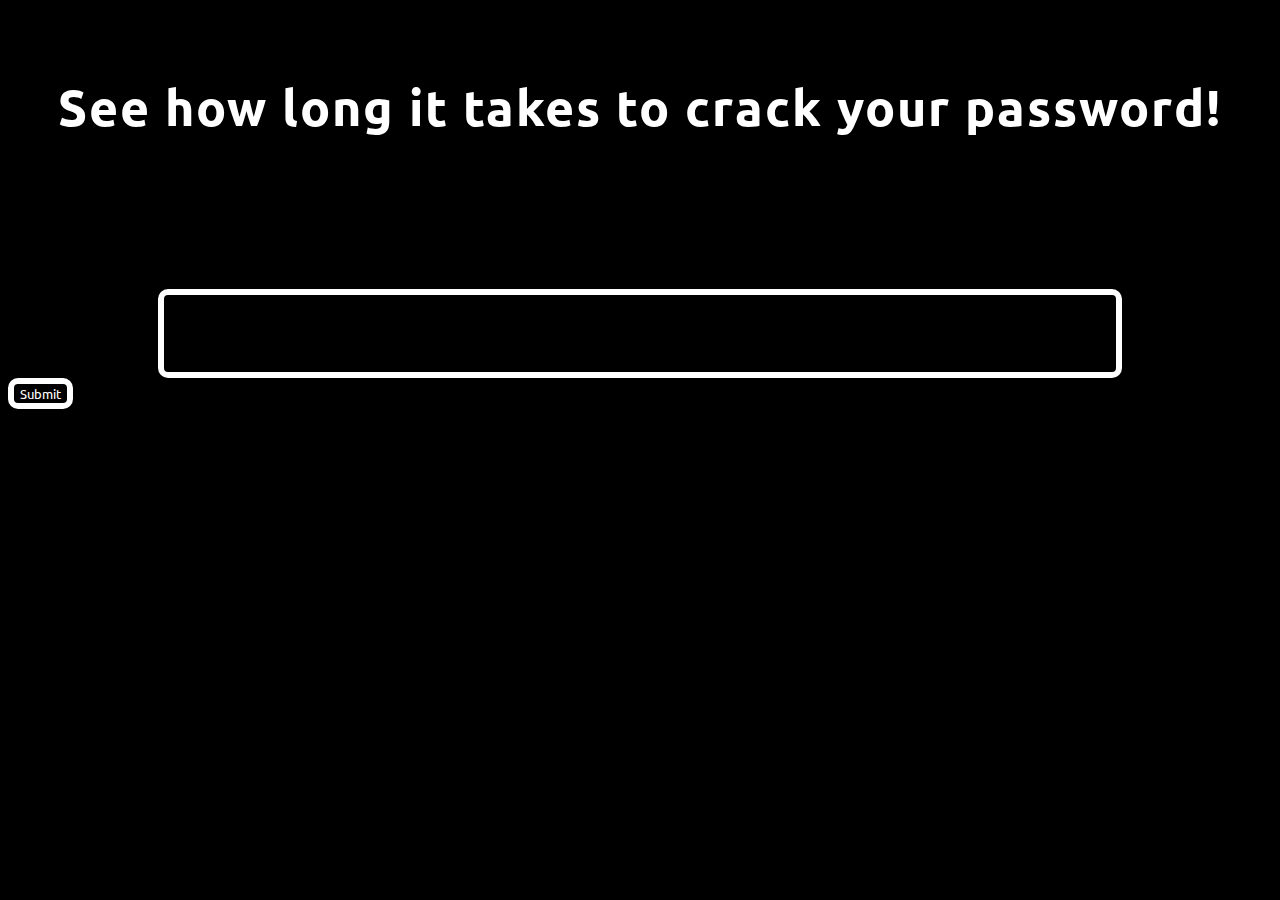
==== index.html @ 63b32efd "Adding the text box and buttons" ====
<!DOCTYPE html>
<html>
  <header>
    <title> password.txt </title>
    <link type='text/css' href='css/main.css' rel='stylesheet'>
    <link href='https://fonts.googleapis.com/css?family=Ubuntu:500' rel='stylesheet' type='text/css'>
    <script src="https://ajax.googleapis.com/ajax/libs/jquery/1.12.0/jquery.min.js" type='text/javascript'></script>
    <link href="http://fonts.googleapis.com/css?family=Changa+One|Open+Sans:400italic,700italic,400,700,800" rel="stylesheet" type="text/css">
  </header>
  <body>
      <h1> See how long it takes to crack your password!</h1>
      <form>
            <input type='password'>
            <input type="submit" value="Submit">
      </form>
  </body>
</html>
---- css/main.css ----
body {
    background-color: black
}

input[type=password]{
    border: 6px solid white;
    border-radius: 10px;
    background-color: #000000;
    color: white;
    width: 75%;
    height: 75px;
    font-size: 50px;
    display: block;
    margin: 0 auto;
    margin-top: 150px
}
input[type=submit]{
    background-color: #000000;
    border: 6px solid white;
    border-radius: 10px;
    color: white;
    font-family: 'Ubuntu', sans-serif;
}
h1 {
  color: white;
  font-family: 'Ubuntu', sans-serif;
  letter-spacing: 2px;
  text-align: center;
  margin-top: 75px;
  font-size: 50px
}
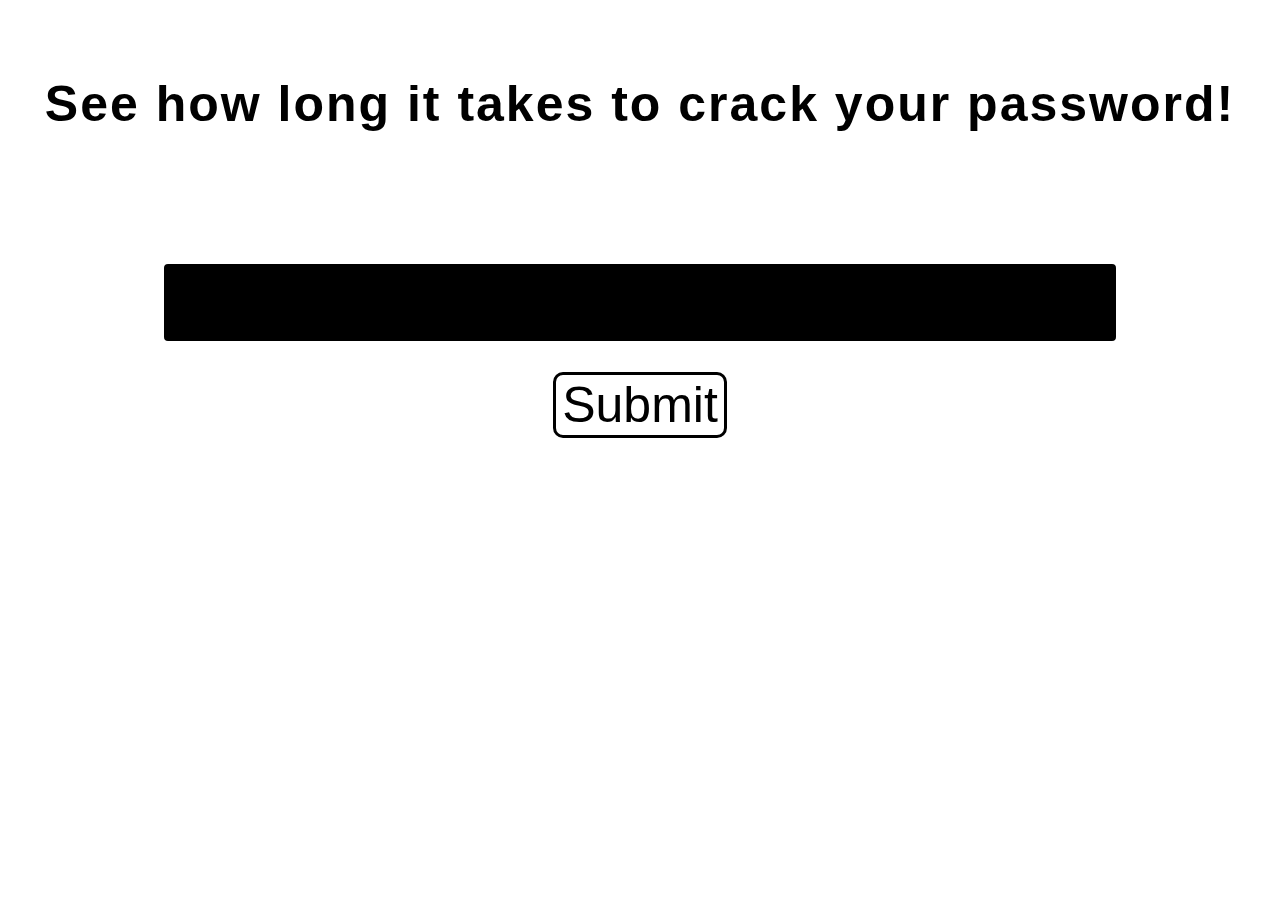
==== commit 37ee1ad1: "Things lol" ====
--- a/index.html
+++ b/index.html
@@ -2,16 +2,29 @@
 <html>
   <header>
     <title> password.txt </title>
-    <link type='text/css' href='css/main.css' rel='stylesheet'>
-    <link href='https://fonts.googleapis.com/css?family=Ubuntu:500' rel='stylesheet' type='text/css'>
-    <script src="https://ajax.googleapis.com/ajax/libs/jquery/1.12.0/jquery.min.js" type='text/javascript'></script>
-    <link href="http://fonts.googleapis.com/css?family=Changa+One|Open+Sans:400italic,700italic,400,700,800" rel="stylesheet" type="text/css">
+    <link type='text/css' href='css/secondCSS.css' rel='stylesheet'>
+    <link href='Ubunutu.css' rel='stylesheet' type='text/css'>
+    <script src="jquery1-12-04.js"></script>
   </header>
   <body>
+    <script>    function relocation(){
+            window.location.href="secondPage.html"
+        }
+        function relocationTwo(){
+            window.location.href="thirdPage.html"
+        }
+        $(document).ready(function(){
+            $("button").click(function(){
+                $("h1").html('....')
+                relocation();
+            });
+        });
+
+    </script>
       <h1> See how long it takes to crack your password!</h1>
       <form>
-            <input type='password'>
-            <input type="submit" value="Submit">
+            <input type='password' >
+            <button type="button">Submit</button>
       </form>
   </body>
 </html>
--- a/css/secondCSS.css
+++ b/css/secondCSS.css
@@ -0,0 +1,48 @@
+body {
+    background-color: white
+}
+
+input[type=password]{
+    border: 6px solid white;
+    border-radius: 10px;
+    background-color: #000000;
+    color: white;
+    width: 75%;
+    height: 75px;
+    font-size: 50px;
+    display: block;
+    margin: 0 auto;
+    margin-top: 125px
+}
+button{
+    background-color: #FFF;
+    border: 3px solid black;
+    border-radius: 10px;
+    color: black;
+    font-family: 'Ubuntu', sans-serif;
+    font-size: 50px;
+    display: block;
+    margin: 0 auto;
+    margin-top: 25px;
+}
+h1 {
+  color: black;
+  font-family: 'Ubuntu', sans-serif;
+  letter-spacing: 2px;
+  text-align: center;
+  margin-top: 75px;
+  font-size: 50px
+}
+h2 {
+  color: white;
+  font-family: 'Ubuntu', sans-serif;
+  letter-spacing: 2px;
+  text-align: left;
+  margin-top: 75px;
+  font-size: 50px
+}
+
+img{
+    display: block;
+    margin: 0 auto;
+}
--- a/Ubunutu.css
+++ b/Ubunutu.css
@@ -0,0 +1,288 @@
+/* latin */
+@font-face {
+  font-family: 'Changa One';
+  font-style: normal;
+  font-weight: 400;
+  src: local('Changa One'), local('ChangaOne'), url(http://fonts.gstatic.com/s/changaone/v9/QmTOgNNWM9ly3K3B2X29HAzyDMXhdD8sAj6OAJTFsBI.woff2) format('woff2');
+  unicode-range: U+0000-00FF, U+0131, U+0152-0153, U+02C6, U+02DA, U+02DC, U+2000-206F, U+2074, U+20AC, U+2212, U+2215, U+E0FF, U+EFFD, U+F000;
+}
+/* cyrillic-ext */
+@font-face {
+  font-family: 'Open Sans';
+  font-style: normal;
+  font-weight: 400;
+  src: local('Open Sans'), local('OpenSans'), url(http://fonts.gstatic.com/s/opensans/v13/K88pR3goAWT7BTt32Z01m4X0hVgzZQUfRDuZrPvH3D8.woff2) format('woff2');
+  unicode-range: U+0460-052F, U+20B4, U+2DE0-2DFF, U+A640-A69F;
+}
+/* cyrillic */
+@font-face {
+  font-family: 'Open Sans';
+  font-style: normal;
+  font-weight: 400;
+  src: local('Open Sans'), local('OpenSans'), url(http://fonts.gstatic.com/s/opensans/v13/RjgO7rYTmqiVp7vzi-Q5UYX0hVgzZQUfRDuZrPvH3D8.woff2) format('woff2');
+  unicode-range: U+0400-045F, U+0490-0491, U+04B0-04B1, U+2116;
+}
+/* greek-ext */
+@font-face {
+  font-family: 'Open Sans';
+  font-style: normal;
+  font-weight: 400;
+  src: local('Open Sans'), local('OpenSans'), url(http://fonts.gstatic.com/s/opensans/v13/LWCjsQkB6EMdfHrEVqA1KYX0hVgzZQUfRDuZrPvH3D8.woff2) format('woff2');
+  unicode-range: U+1F00-1FFF;
+}
+/* greek */
+@font-face {
+  font-family: 'Open Sans';
+  font-style: normal;
+  font-weight: 400;
+  src: local('Open Sans'), local('OpenSans'), url(http://fonts.gstatic.com/s/opensans/v13/xozscpT2726on7jbcb_pAoX0hVgzZQUfRDuZrPvH3D8.woff2) format('woff2');
+  unicode-range: U+0370-03FF;
+}
+/* vietnamese */
+@font-face {
+  font-family: 'Open Sans';
+  font-style: normal;
+  font-weight: 400;
+  src: local('Open Sans'), local('OpenSans'), url(http://fonts.gstatic.com/s/opensans/v13/59ZRklaO5bWGqF5A9baEEYX0hVgzZQUfRDuZrPvH3D8.woff2) format('woff2');
+  unicode-range: U+0102-0103, U+1EA0-1EF9, U+20AB;
+}
+/* latin-ext */
+@font-face {
+  font-family: 'Open Sans';
+  font-style: normal;
+  font-weight: 400;
+  src: local('Open Sans'), local('OpenSans'), url(http://fonts.gstatic.com/s/opensans/v13/u-WUoqrET9fUeobQW7jkRYX0hVgzZQUfRDuZrPvH3D8.woff2) format('woff2');
+  unicode-range: U+0100-024F, U+1E00-1EFF, U+20A0-20AB, U+20AD-20CF, U+2C60-2C7F, U+A720-A7FF;
+}
+/* latin */
+@font-face {
+  font-family: 'Open Sans';
+  font-style: normal;
+  font-weight: 400;
+  src: local('Open Sans'), local('OpenSans'), url(http://fonts.gstatic.com/s/opensans/v13/cJZKeOuBrn4kERxqtaUH3ZBw1xU1rKptJj_0jans920.woff2) format('woff2');
+  unicode-range: U+0000-00FF, U+0131, U+0152-0153, U+02C6, U+02DA, U+02DC, U+2000-206F, U+2074, U+20AC, U+2212, U+2215, U+E0FF, U+EFFD, U+F000;
+}
+/* cyrillic-ext */
+@font-face {
+  font-family: 'Open Sans';
+  font-style: normal;
+  font-weight: 700;
+  src: local('Open Sans Bold'), local('OpenSans-Bold'), url(http://fonts.gstatic.com/s/opensans/v13/k3k702ZOKiLJc3WVjuplzA7aC6SjiAOpAWOKfJDfVRY.woff2) format('woff2');
+  unicode-range: U+0460-052F, U+20B4, U+2DE0-2DFF, U+A640-A69F;
+}
+/* cyrillic */
+@font-face {
+  font-family: 'Open Sans';
+  font-style: normal;
+  font-weight: 700;
+  src: local('Open Sans Bold'), local('OpenSans-Bold'), url(http://fonts.gstatic.com/s/opensans/v13/k3k702ZOKiLJc3WVjuplzBdwxCXfZpKo5kWAx_74bHs.woff2) format('woff2');
+  unicode-range: U+0400-045F, U+0490-0491, U+04B0-04B1, U+2116;
+}
+/* greek-ext */
+@font-face {
+  font-family: 'Open Sans';
+  font-style: normal;
+  font-weight: 700;
+  src: local('Open Sans Bold'), local('OpenSans-Bold'), url(http://fonts.gstatic.com/s/opensans/v13/k3k702ZOKiLJc3WVjuplzJ6vnaPZw6nYDxM4SVEMFKg.woff2) format('woff2');
+  unicode-range: U+1F00-1FFF;
+}
+/* greek */
+@font-face {
+  font-family: 'Open Sans';
+  font-style: normal;
+  font-weight: 700;
+  src: local('Open Sans Bold'), local('OpenSans-Bold'), url(http://fonts.gstatic.com/s/opensans/v13/k3k702ZOKiLJc3WVjuplzPy1_HTwRwgtl1cPga3Fy3Y.woff2) format('woff2');
+  unicode-range: U+0370-03FF;
+}
+/* vietnamese */
+@font-face {
+  font-family: 'Open Sans';
+  font-style: normal;
+  font-weight: 700;
+  src: local('Open Sans Bold'), local('OpenSans-Bold'), url(http://fonts.gstatic.com/s/opensans/v13/k3k702ZOKiLJc3WVjuplzPgrLsWo7Jk1KvZser0olKY.woff2) format('woff2');
+  unicode-range: U+0102-0103, U+1EA0-1EF9, U+20AB;
+}
+/* latin-ext */
+@font-face {
+  font-family: 'Open Sans';
+  font-style: normal;
+  font-weight: 700;
+  src: local('Open Sans Bold'), local('OpenSans-Bold'), url(http://fonts.gstatic.com/s/opensans/v13/k3k702ZOKiLJc3WVjuplzIjoYw3YTyktCCer_ilOlhE.woff2) format('woff2');
+  unicode-range: U+0100-024F, U+1E00-1EFF, U+20A0-20AB, U+20AD-20CF, U+2C60-2C7F, U+A720-A7FF;
+}
+/* latin */
+@font-face {
+  font-family: 'Open Sans';
+  font-style: normal;
+  font-weight: 700;
+  src: local('Open Sans Bold'), local('OpenSans-Bold'), url(http://fonts.gstatic.com/s/opensans/v13/k3k702ZOKiLJc3WVjuplzBampu5_7CjHW5spxoeN3Vs.woff2) format('woff2');
+  unicode-range: U+0000-00FF, U+0131, U+0152-0153, U+02C6, U+02DA, U+02DC, U+2000-206F, U+2074, U+20AC, U+2212, U+2215, U+E0FF, U+EFFD, U+F000;
+}
+/* cyrillic-ext */
+@font-face {
+  font-family: 'Open Sans';
+  font-style: normal;
+  font-weight: 800;
+  src: local('Open Sans Extrabold'), local('OpenSans-Extrabold'), url(http://fonts.gstatic.com/s/opensans/v13/EInbV5DfGHOiMmvb1Xr-hg7aC6SjiAOpAWOKfJDfVRY.woff2) format('woff2');
+  unicode-range: U+0460-052F, U+20B4, U+2DE0-2DFF, U+A640-A69F;
+}
+/* cyrillic */
+@font-face {
+  font-family: 'Open Sans';
+  font-style: normal;
+  font-weight: 800;
+  src: local('Open Sans Extrabold'), local('OpenSans-Extrabold'), url(http://fonts.gstatic.com/s/opensans/v13/EInbV5DfGHOiMmvb1Xr-hhdwxCXfZpKo5kWAx_74bHs.woff2) format('woff2');
+  unicode-range: U+0400-045F, U+0490-0491, U+04B0-04B1, U+2116;
+}
+/* greek-ext */
+@font-face {
+  font-family: 'Open Sans';
+  font-style: normal;
+  font-weight: 800;
+  src: local('Open Sans Extrabold'), local('OpenSans-Extrabold'), url(http://fonts.gstatic.com/s/opensans/v13/EInbV5DfGHOiMmvb1Xr-hp6vnaPZw6nYDxM4SVEMFKg.woff2) format('woff2');
+  unicode-range: U+1F00-1FFF;
+}
+/* greek */
+@font-face {
+  font-family: 'Open Sans';
+  font-style: normal;
+  font-weight: 800;
+  src: local('Open Sans Extrabold'), local('OpenSans-Extrabold'), url(http://fonts.gstatic.com/s/opensans/v13/EInbV5DfGHOiMmvb1Xr-hvy1_HTwRwgtl1cPga3Fy3Y.woff2) format('woff2');
+  unicode-range: U+0370-03FF;
+}
+/* vietnamese */
+@font-face {
+  font-family: 'Open Sans';
+  font-style: normal;
+  font-weight: 800;
+  src: local('Open Sans Extrabold'), local('OpenSans-Extrabold'), url(http://fonts.gstatic.com/s/opensans/v13/EInbV5DfGHOiMmvb1Xr-hvgrLsWo7Jk1KvZser0olKY.woff2) format('woff2');
+  unicode-range: U+0102-0103, U+1EA0-1EF9, U+20AB;
+}
+/* latin-ext */
+@font-face {
+  font-family: 'Open Sans';
+  font-style: normal;
+  font-weight: 800;
+  src: local('Open Sans Extrabold'), local('OpenSans-Extrabold'), url(http://fonts.gstatic.com/s/opensans/v13/EInbV5DfGHOiMmvb1Xr-hojoYw3YTyktCCer_ilOlhE.woff2) format('woff2');
+  unicode-range: U+0100-024F, U+1E00-1EFF, U+20A0-20AB, U+20AD-20CF, U+2C60-2C7F, U+A720-A7FF;
+}
+/* latin */
+@font-face {
+  font-family: 'Open Sans';
+  font-style: normal;
+  font-weight: 800;
+  src: local('Open Sans Extrabold'), local('OpenSans-Extrabold'), url(http://fonts.gstatic.com/s/opensans/v13/EInbV5DfGHOiMmvb1Xr-hhampu5_7CjHW5spxoeN3Vs.woff2) format('woff2');
+  unicode-range: U+0000-00FF, U+0131, U+0152-0153, U+02C6, U+02DA, U+02DC, U+2000-206F, U+2074, U+20AC, U+2212, U+2215, U+E0FF, U+EFFD, U+F000;
+}
+/* cyrillic-ext */
+@font-face {
+  font-family: 'Open Sans';
+  font-style: italic;
+  font-weight: 400;
+  src: local('Open Sans Italic'), local('OpenSans-Italic'), url(http://fonts.gstatic.com/s/opensans/v13/xjAJXh38I15wypJXxuGMBvZraR2Tg8w2lzm7kLNL0-w.woff2) format('woff2');
+  unicode-range: U+0460-052F, U+20B4, U+2DE0-2DFF, U+A640-A69F;
+}
+/* cyrillic */
+@font-face {
+  font-family: 'Open Sans';
+  font-style: italic;
+  font-weight: 400;
+  src: local('Open Sans Italic'), local('OpenSans-Italic'), url(http://fonts.gstatic.com/s/opensans/v13/xjAJXh38I15wypJXxuGMBl4sYYdJg5dU2qzJEVSuta0.woff2) format('woff2');
+  unicode-range: U+0400-045F, U+0490-0491, U+04B0-04B1, U+2116;
+}
+/* greek-ext */
+@font-face {
+  font-family: 'Open Sans';
+  font-style: italic;
+  font-weight: 400;
+  src: local('Open Sans Italic'), local('OpenSans-Italic'), url(http://fonts.gstatic.com/s/opensans/v13/xjAJXh38I15wypJXxuGMBlBW26QxpSj-_ZKm_xT4hWw.woff2) format('woff2');
+  unicode-range: U+1F00-1FFF;
+}
+/* greek */
+@font-face {
+  font-family: 'Open Sans';
+  font-style: italic;
+  font-weight: 400;
+  src: local('Open Sans Italic'), local('OpenSans-Italic'), url(http://fonts.gstatic.com/s/opensans/v13/xjAJXh38I15wypJXxuGMBgt_Rm691LTebKfY2ZkKSmI.woff2) format('woff2');
+  unicode-range: U+0370-03FF;
+}
+/* vietnamese */
+@font-face {
+  font-family: 'Open Sans';
+  font-style: italic;
+  font-weight: 400;
+  src: local('Open Sans Italic'), local('OpenSans-Italic'), url(http://fonts.gstatic.com/s/opensans/v13/xjAJXh38I15wypJXxuGMBtDiNsR5a-9Oe_Ivpu8XWlY.woff2) format('woff2');
+  unicode-range: U+0102-0103, U+1EA0-1EF9, U+20AB;
+}
+/* latin-ext */
+@font-face {
+  font-family: 'Open Sans';
+  font-style: italic;
+  font-weight: 400;
+  src: local('Open Sans Italic'), local('OpenSans-Italic'), url(http://fonts.gstatic.com/s/opensans/v13/xjAJXh38I15wypJXxuGMBqE8kM4xWR1_1bYURRojRGc.woff2) format('woff2');
+  unicode-range: U+0100-024F, U+1E00-1EFF, U+20A0-20AB, U+20AD-20CF, U+2C60-2C7F, U+A720-A7FF;
+}
+/* latin */
+@font-face {
+  font-family: 'Open Sans';
+  font-style: italic;
+  font-weight: 400;
+  src: local('Open Sans Italic'), local('OpenSans-Italic'), url(http://fonts.gstatic.com/s/opensans/v13/xjAJXh38I15wypJXxuGMBogp9Q8gbYrhqGlRav_IXfk.woff2) format('woff2');
+  unicode-range: U+0000-00FF, U+0131, U+0152-0153, U+02C6, U+02DA, U+02DC, U+2000-206F, U+2074, U+20AC, U+2212, U+2215, U+E0FF, U+EFFD, U+F000;
+}
+/* cyrillic-ext */
+@font-face {
+  font-family: 'Open Sans';
+  font-style: italic;
+  font-weight: 700;
+  src: local('Open Sans Bold Italic'), local('OpenSans-BoldItalic'), url(http://fonts.gstatic.com/s/opensans/v13/PRmiXeptR36kaC0GEAetxgXaAXup5mZlfK6xRLrhsco.woff2) format('woff2');
+  unicode-range: U+0460-052F, U+20B4, U+2DE0-2DFF, U+A640-A69F;
+}
+/* cyrillic */
+@font-face {
+  font-family: 'Open Sans';
+  font-style: italic;
+  font-weight: 700;
+  src: local('Open Sans Bold Italic'), local('OpenSans-BoldItalic'), url(http://fonts.gstatic.com/s/opensans/v13/PRmiXeptR36kaC0GEAetxlx-M1I1w5OMiqnVF8xBLhU.woff2) format('woff2');
+  unicode-range: U+0400-045F, U+0490-0491, U+04B0-04B1, U+2116;
+}
+/* greek-ext */
+@font-face {
+  font-family: 'Open Sans';
+  font-style: italic;
+  font-weight: 700;
+  src: local('Open Sans Bold Italic'), local('OpenSans-BoldItalic'), url(http://fonts.gstatic.com/s/opensans/v13/PRmiXeptR36kaC0GEAetxlT7aJLK6nKpn36IMwTcMMc.woff2) format('woff2');
+  unicode-range: U+1F00-1FFF;
+}
+/* greek */
+@font-face {
+  font-family: 'Open Sans';
+  font-style: italic;
+  font-weight: 700;
+  src: local('Open Sans Bold Italic'), local('OpenSans-BoldItalic'), url(http://fonts.gstatic.com/s/opensans/v13/PRmiXeptR36kaC0GEAetxgn6Wqxo-xwxilDXPU8chVU.woff2) format('woff2');
+  unicode-range: U+0370-03FF;
+}
+/* vietnamese */
+@font-face {
+  font-family: 'Open Sans';
+  font-style: italic;
+  font-weight: 700;
+  src: local('Open Sans Bold Italic'), local('OpenSans-BoldItalic'), url(http://fonts.gstatic.com/s/opensans/v13/PRmiXeptR36kaC0GEAetxsbIQSYZnWLaWC9QNCpTK_U.woff2) format('woff2');
+  unicode-range: U+0102-0103, U+1EA0-1EF9, U+20AB;
+}
+/* latin-ext */
+@font-face {
+  font-family: 'Open Sans';
+  font-style: italic;
+  font-weight: 700;
+  src: local('Open Sans Bold Italic'), local('OpenSans-BoldItalic'), url(http://fonts.gstatic.com/s/opensans/v13/PRmiXeptR36kaC0GEAetxogd9OEPUCN3AdYW0e8tat4.woff2) format('woff2');
+  unicode-range: U+0100-024F, U+1E00-1EFF, U+20A0-20AB, U+20AD-20CF, U+2C60-2C7F, U+A720-A7FF;
+}
+/* latin */
+@font-face {
+  font-family: 'Open Sans';
+  font-style: italic;
+  font-weight: 700;
+  src: local('Open Sans Bold Italic'), local('OpenSans-BoldItalic'), url(http://fonts.gstatic.com/s/opensans/v13/PRmiXeptR36kaC0GEAetxv79_ZuUxCigM2DespTnFaw.woff2) format('woff2');
+  unicode-range: U+0000-00FF, U+0131, U+0152-0153, U+02C6, U+02DA, U+02DC, U+2000-206F, U+2074, U+20AC, U+2212, U+2215, U+E0FF, U+EFFD, U+F000;
+}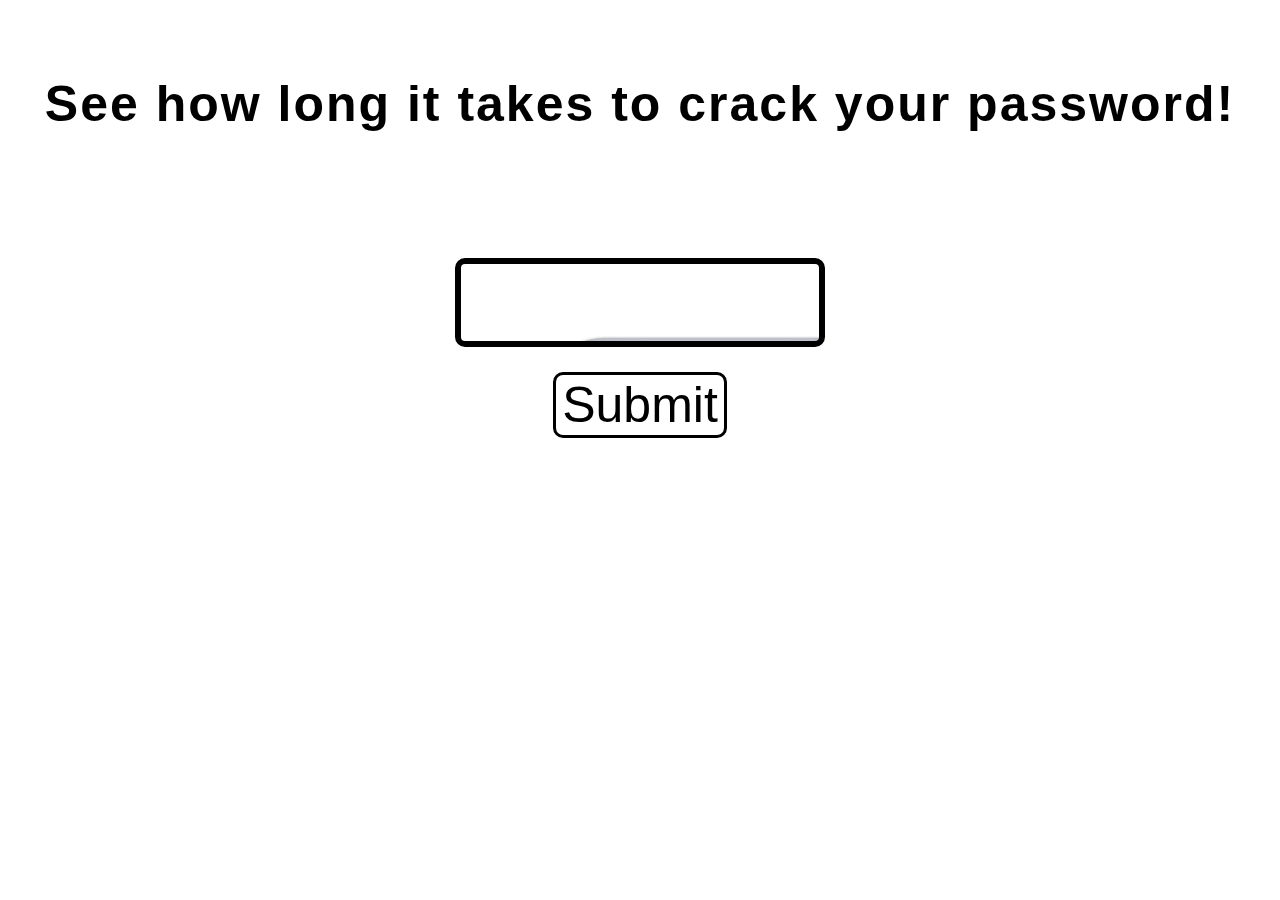
==== commit b2bf9b8e: "OMG ALMOST DONE JESUS CHRIST" ====
--- a/index.html
+++ b/index.html
@@ -15,16 +15,19 @@
         }
         $(document).ready(function(){
             $("button").click(function(){
-                $("h1").html('....')
-                relocation();
+                $('h1').html("......");
+                $('button').css('curser', 'wait');
+                setTimeout(relocation, 2000);
             });
         });
 
     </script>
       <h1> See how long it takes to crack your password!</h1>
-      <form>
+      <h2></h2>
+
+      <form id='form'>
             <input type='password' >
             <button type="button">Submit</button>
-      </form>
+    </div>
   </body>
 </html>
--- a/css/secondCSS.css
+++ b/css/secondCSS.css
@@ -2,18 +2,43 @@
     background-color: white
 }
 
-input[type=password]{
-    border: 6px solid white;
+input[type=password]:focus{
+    border: 6px solid black;
     border-radius: 10px;
-    background-color: #000000;
-    color: white;
+    background-color: white;
+    color: black;
     width: 75%;
     height: 75px;
     font-size: 50px;
     display: block;
     margin: 0 auto;
-    margin-top: 125px
+    margin-top: 125px;
+    background-image: url('../padlock.png');
+   /* background-position: 10px 10px; 
+    background-repeat: no-repeat;*/
+    padding-left: 40px;
+    text-align: center;
+    
 }
+input[type=password]{
+    -webkit-transition: width 0.4s ease-in-out;
+    transition: width 0.4s ease-in-out;
+    border: 6px solid black;
+    border-radius: 10px;
+    background-color: white;
+    color: black;
+    display: block;
+    margin: 0 auto;
+    margin-top: 125px;
+    background-image: url('../padlock.png');
+   /* background-position: 10px 10px; 
+    background-repeat: no-repeat;*/
+    padding-left: 40px;
+    height: 75px;
+    width: 25%;
+    
+}
+
 button{
     background-color: #FFF;
     border: 3px solid black;
@@ -25,6 +50,21 @@
     margin: 0 auto;
     margin-top: 25px;
 }
+
+button:hover{
+    background-color: black;
+    border: 3px solid grey;
+    border-radius: 10px;
+    color: white;
+    font-family: 'Ubuntu', sans-serif;
+    font-size: 50px;
+    display: block;
+    margin: 0 auto;
+    margin-top: 25px;
+}
+
+
+
 h1 {
   color: black;
   font-family: 'Ubuntu', sans-serif;
@@ -42,7 +82,3 @@
   font-size: 50px
 }
 
-img{
-    display: block;
-    margin: 0 auto;
-}
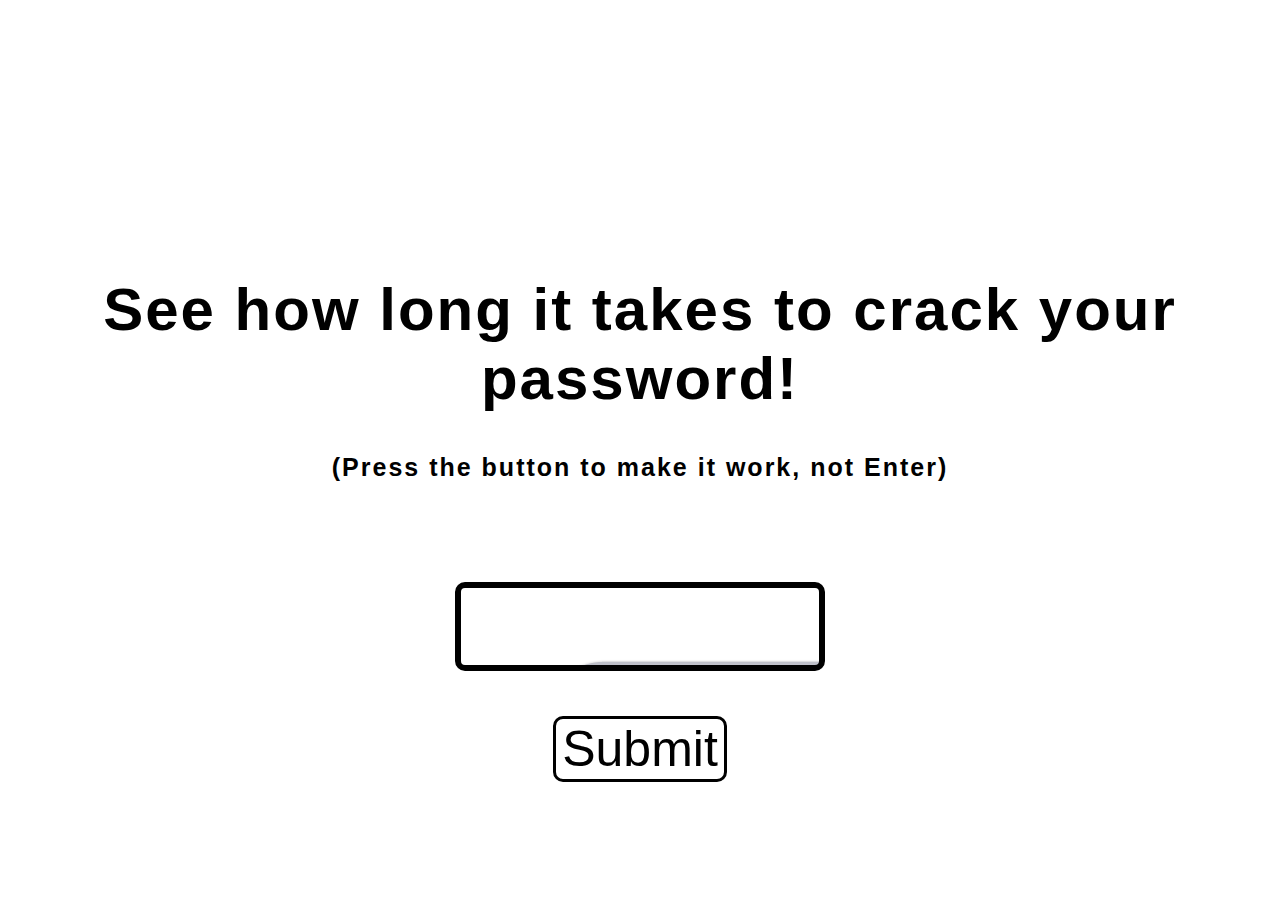
==== commit 052637b6: "WE ARE THE LEFT BEHHHHHIND" ====
--- a/index.html
+++ b/index.html
@@ -23,10 +23,10 @@
 
     </script>
       <h1> See how long it takes to crack your password!</h1>
-      <h2></h2>
+      <h2>(Press the button to make it work, not Enter)</h2>
 
       <form id='form'>
-            <input type='password' >
+            <input type='password' id='memes'>
             <button type="button">Submit</button>
     </div>
   </body>
--- a/css/secondCSS.css
+++ b/css/secondCSS.css
@@ -12,7 +12,7 @@
     font-size: 50px;
     display: block;
     margin: 0 auto;
-    margin-top: 125px;
+    margin-top: 100px;
     background-image: url('../padlock.png');
    /* background-position: 10px 10px; 
     background-repeat: no-repeat;*/
@@ -29,7 +29,7 @@
     color: black;
     display: block;
     margin: 0 auto;
-    margin-top: 125px;
+    margin-top: 100px;
     background-image: url('../padlock.png');
    /* background-position: 10px 10px; 
     background-repeat: no-repeat;*/
@@ -48,7 +48,7 @@
     font-size: 50px;
     display: block;
     margin: 0 auto;
-    margin-top: 25px;
+    margin-top: 45px;
 }
 
 button:hover{
@@ -60,7 +60,7 @@
     font-size: 50px;
     display: block;
     margin: 0 auto;
-    margin-top: 25px;
+    margin-top: 45px;
 }
 
 
@@ -70,15 +70,15 @@
   font-family: 'Ubuntu', sans-serif;
   letter-spacing: 2px;
   text-align: center;
-  margin-top: 75px;
-  font-size: 50px
+  margin-top: 275px;
+  font-size: 60px
 }
 h2 {
-  color: white;
+  color: black;
   font-family: 'Ubuntu', sans-serif;
   letter-spacing: 2px;
-  text-align: left;
-  margin-top: 75px;
-  font-size: 50px
+  text-align: center;
+  margin-top: 20px;
+  font-size: 25px
 }
 
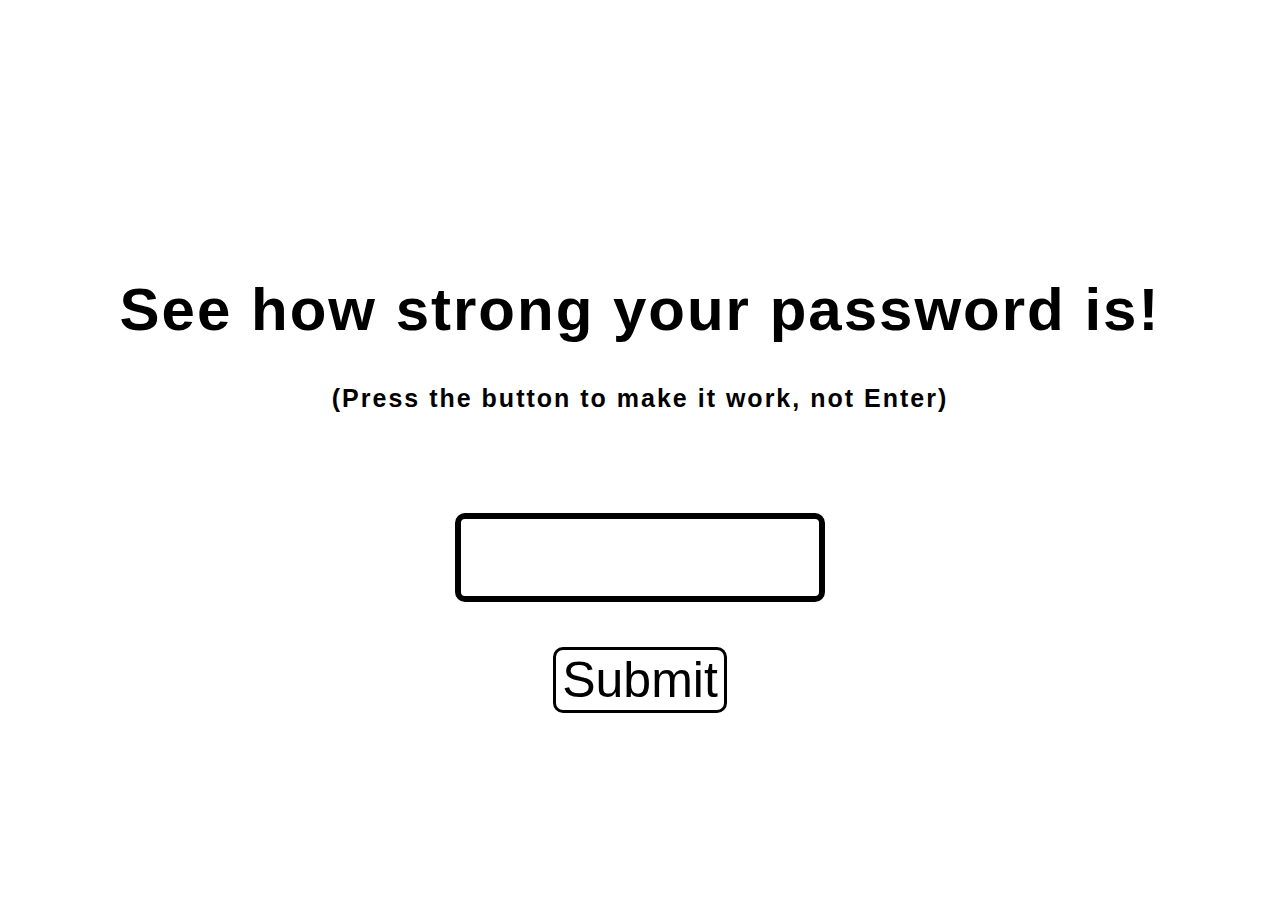
==== commit 9e148558: "Finally, frekin, done" ====
--- a/index.html
+++ b/index.html
@@ -5,24 +5,12 @@
     <link type='text/css' href='css/secondCSS.css' rel='stylesheet'>
     <link href='Ubunutu.css' rel='stylesheet' type='text/css'>
     <script src="jquery1-12-04.js"></script>
+    <link type='text/css' href='css/strength.css'>
+    <script src='js/Strength.jquery.js'></script>
   </header>
   <body>
-    <script>    function relocation(){
-            window.location.href="secondPage.html"
-        }
-        function relocationTwo(){
-            window.location.href="thirdPage.html"
-        }
-        $(document).ready(function(){
-            $("button").click(function(){
-                $('h1').html("......");
-                $('button').css('curser', 'wait');
-                setTimeout(relocation, 2000);
-            });
-        });
-
-    </script>
-      <h1> See how long it takes to crack your password!</h1>
+    <script src='js/js.js'></script>
+      <h1> See how strong your password is!</h1>
       <h2>(Press the button to make it work, not Enter)</h2>
 
       <form id='form'>
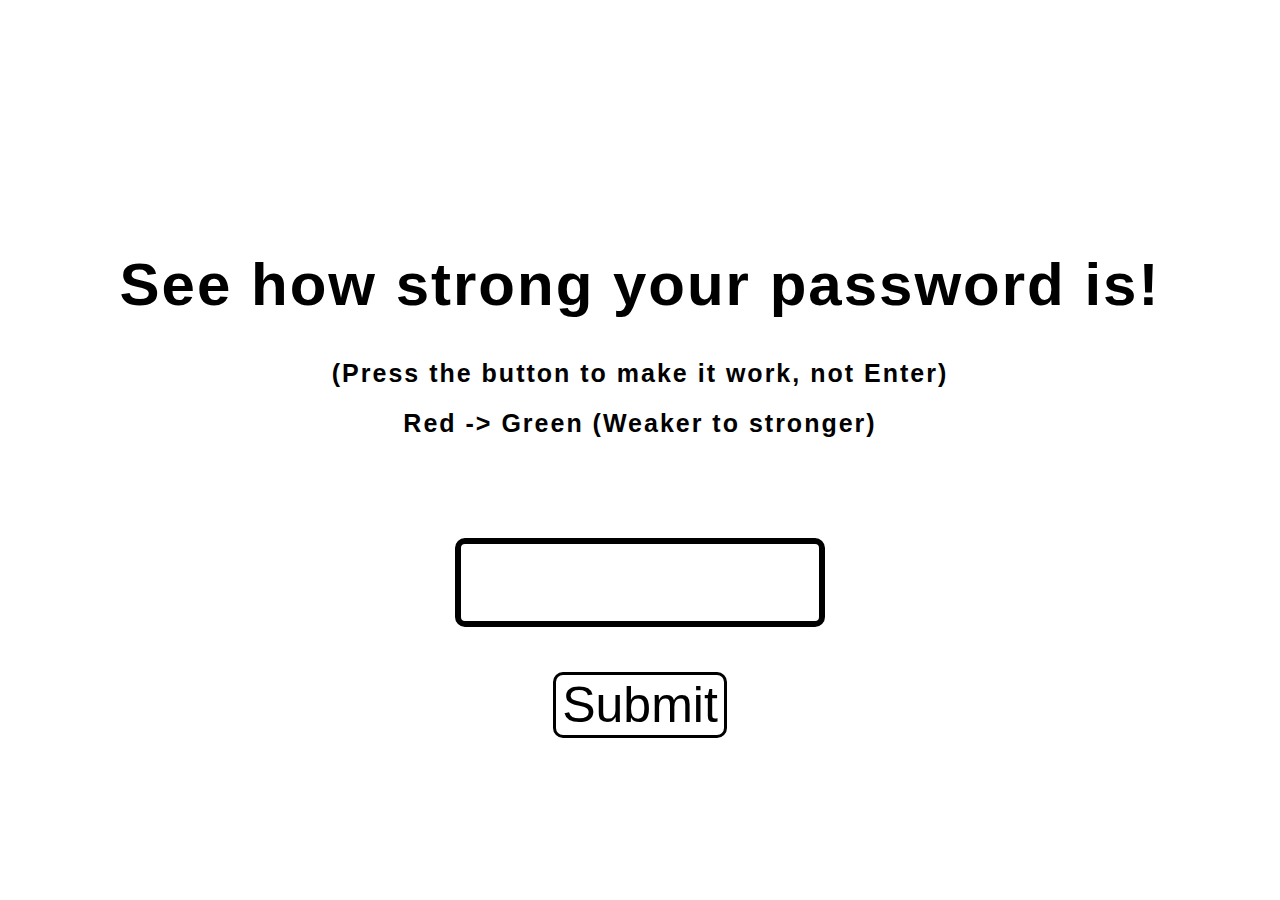
==== commit 9fa2d1c6: "Literally all done, phew" ====
--- a/index.html
+++ b/index.html
@@ -12,10 +12,12 @@
     <script src='js/js.js'></script>
       <h1> See how strong your password is!</h1>
       <h2>(Press the button to make it work, not Enter)</h2>
+      <h2>Red -> Green (Weaker to stronger)</h2>
 
       <form id='form'>
             <input type='password' id='memes'>
             <button type="button">Submit</button>
+      </form>
     </div>
   </body>
 </html>
--- a/css/secondCSS.css
+++ b/css/secondCSS.css
@@ -49,6 +49,7 @@
     display: block;
     margin: 0 auto;
     margin-top: 45px;
+    cursor: pointer;
 }
 
 button:hover{
@@ -70,7 +71,7 @@
   font-family: 'Ubuntu', sans-serif;
   letter-spacing: 2px;
   text-align: center;
-  margin-top: 275px;
+  margin-top: 250px;
   font-size: 60px
 }
 h2 {
